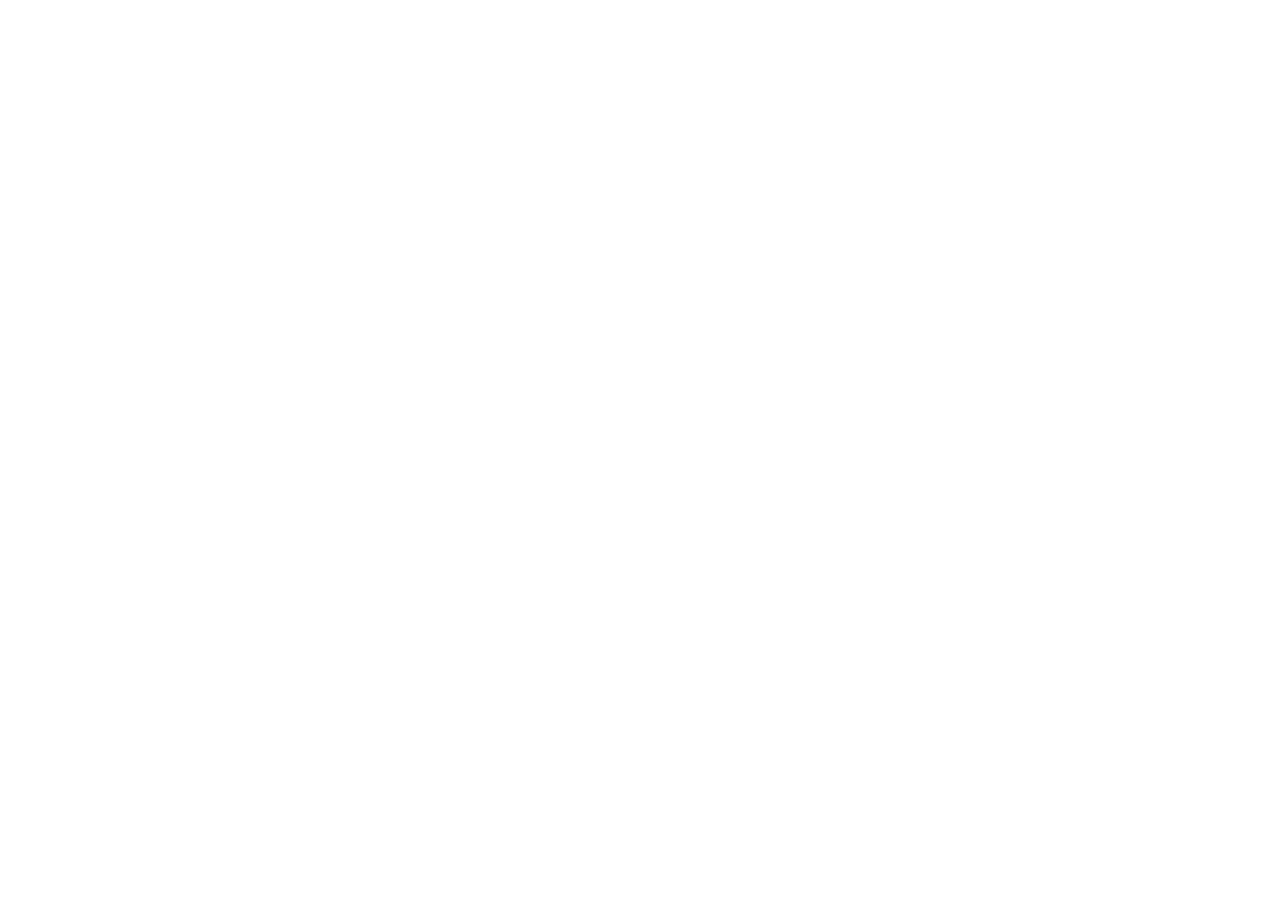
==== index.html @ 0f78da3c "1" ====
<!DOCTYPE html>
<html lang="en">
<head>
    <meta charset="UTF-8">
    <meta name="viewport" content="width=device-width, initial-scale=1.0">
    <title>Document</title>
</head>
<body>
    
</body>
</html>
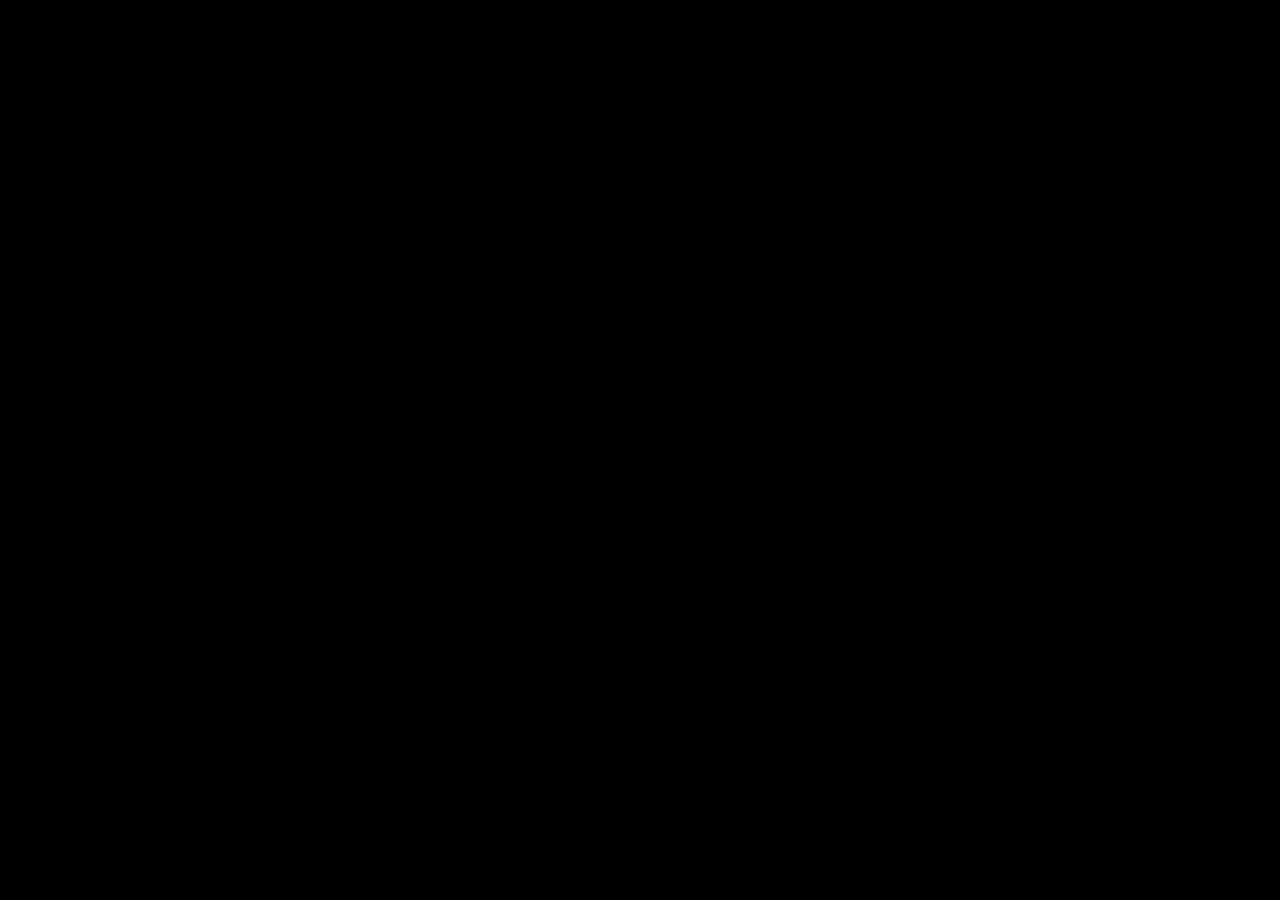
==== commit 417bd37f: "imgs" ====
--- a/index.html
+++ b/index.html
@@ -3,6 +3,7 @@
 <head>
     <meta charset="UTF-8">
     <meta name="viewport" content="width=device-width, initial-scale=1.0">
+    <link rel="stylesheet" href="styles/styles.css" type="text/css">
     <title>Document</title>
 </head>
 <body>
--- a/styles/styles.css
+++ b/styles/styles.css
@@ -0,0 +1,4 @@
+body {
+    background: #000;
+    background-image: url(assets/Board_Game.png);
+}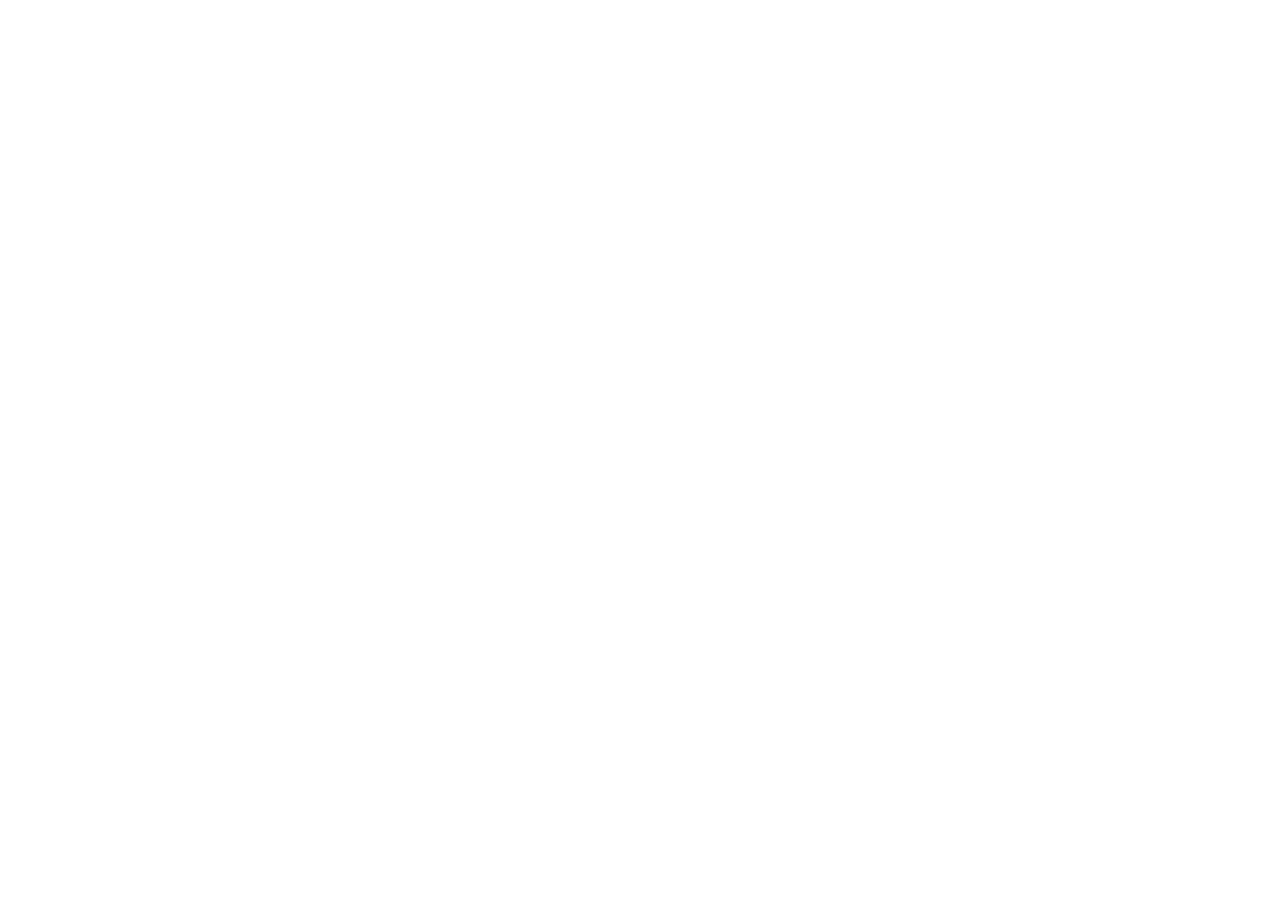
==== commit df60a48a: "0 DAY UPDATE" ====
--- a/index.html
+++ b/index.html
@@ -3,7 +3,6 @@
 <head>
     <meta charset="UTF-8">
     <meta name="viewport" content="width=device-width, initial-scale=1.0">
-    <link rel="stylesheet" href="styles/styles.css" type="text/css">
     <title>Document</title>
 </head>
 <body>
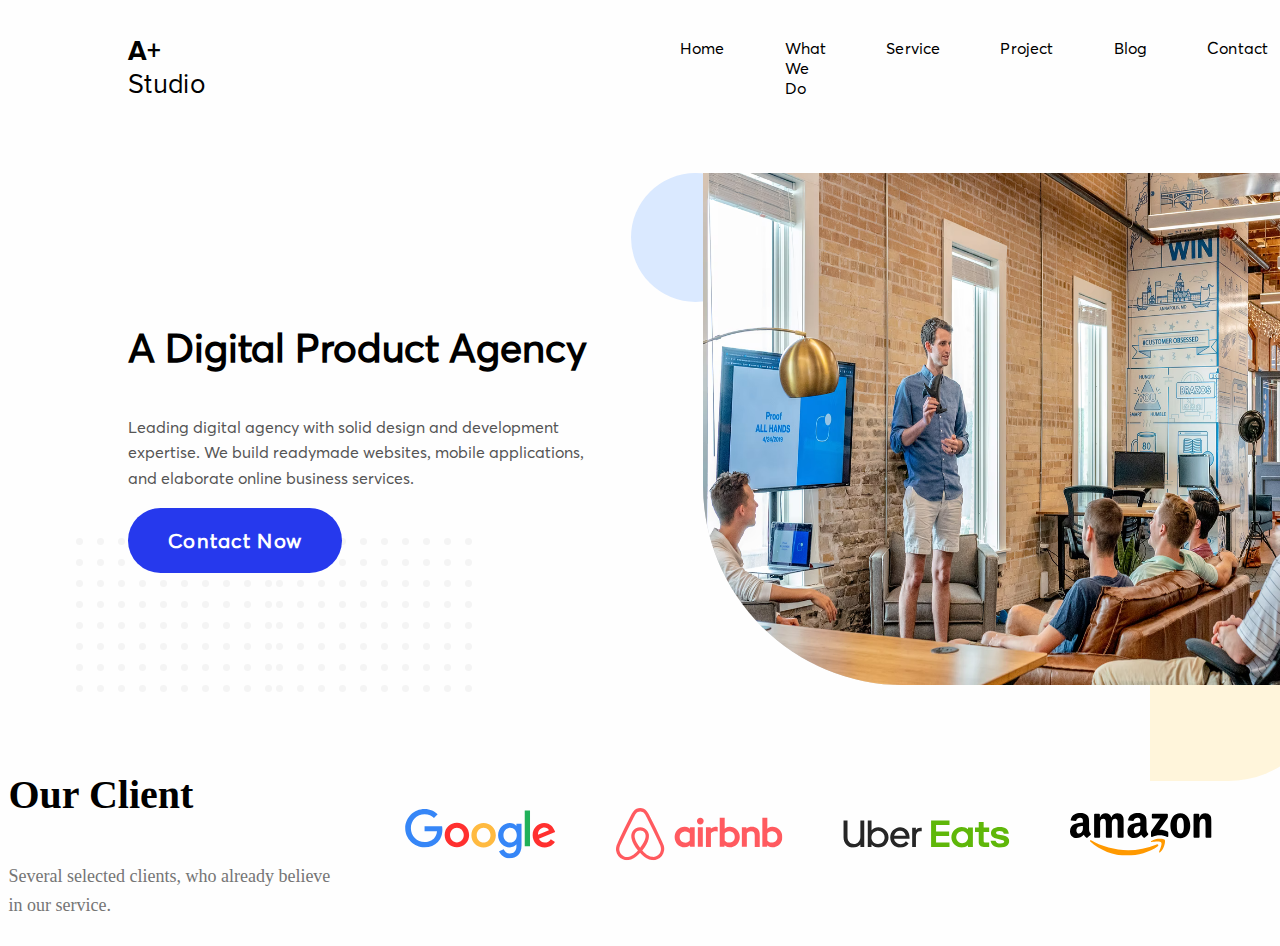
==== commit 0114217c: "Update 1" ====
--- a/index.html
+++ b/index.html
@@ -3,9 +3,211 @@
 <head>
     <meta charset="UTF-8">
     <meta name="viewport" content="width=device-width, initial-scale=1.0">
+    <link rel="stylesheet" href="styles/styles.css" type="text/css">
     <title>Document</title>
 </head>
 <body>
+    <header>
+        <div class="header_conteiner">
+            <p class="studio_name"> Studio</p>
+            <ul class="header_text">
+                <li>Home</li>
+                <li>What We Do</li>
+                <li>Service</li>
+                <li>Project</li>
+                <li>Blog</li>
+                <li>Contact</li>
+            </ul>
+        </div>
+    </header>
+
+    <div class="home">
+        <div class="home_content">
+            <h1 class="home_header">A Digital Product Agency</h1>
+            <p class="home_content_text">Leading digital agency with solid design and development expertise. We build readymade websites, mobile applications, and elaborate online business services.</p>
+            <button class="home_content_button">Contact Now</button>
+            <div class="home_svg">
+                <svg xmlns="http://www.w3.org/2000/svg" width="196" height="154" viewBox="0 0 196 154" fill="none">
+                    <circle cx="3.5" cy="3.5" r="3.5" fill="#F4F4F4"/>
+                    <circle cx="3.5" cy="24.5" r="3.5" fill="#F4F4F4"/>
+                    <circle cx="3.5" cy="45.5" r="3.5" fill="#F4F4F4"/>
+                    <circle cx="3.5" cy="66.5" r="3.5" fill="#F4F4F4"/>
+                    <circle cx="3.5" cy="87.5" r="3.5" fill="#F4F4F4"/>
+                    <circle cx="3.5" cy="108.5" r="3.5" fill="#F4F4F4"/>
+                    <circle cx="3.5" cy="129.5" r="3.5" fill="#F4F4F4"/>
+                    <circle cx="3.5" cy="150.5" r="3.5" fill="#F4F4F4"/>
+                    <circle cx="24.5" cy="3.5" r="3.5" fill="#F4F4F4"/>
+                    <circle cx="24.5" cy="24.5" r="3.5" fill="#F4F4F4"/>
+                    <circle cx="24.5" cy="45.5" r="3.5" fill="#F4F4F4"/>
+                    <circle cx="24.5" cy="66.5" r="3.5" fill="#F4F4F4"/>
+                    <circle cx="24.5" cy="87.5" r="3.5" fill="#F4F4F4"/>
+                    <circle cx="24.5" cy="108.5" r="3.5" fill="#F4F4F4"/>
+                    <circle cx="24.5" cy="129.5" r="3.5" fill="#F4F4F4"/>
+                    <circle cx="24.5" cy="150.5" r="3.5" fill="#F4F4F4"/>
+                    <circle cx="45.5" cy="3.5" r="3.5" fill="#F4F4F4"/>
+                    <circle cx="45.5" cy="24.5" r="3.5" fill="#F4F4F4"/>
+                    <circle cx="45.5" cy="45.5" r="3.5" fill="#F4F4F4"/>
+                    <circle cx="45.5" cy="66.5" r="3.5" fill="#F4F4F4"/>
+                    <circle cx="45.5" cy="87.5" r="3.5" fill="#F4F4F4"/>
+                    <circle cx="45.5" cy="108.5" r="3.5" fill="#F4F4F4"/>
+                    <circle cx="45.5" cy="129.5" r="3.5" fill="#F4F4F4"/>
+                    <circle cx="45.5" cy="150.5" r="3.5" fill="#F4F4F4"/>
+                    <circle cx="66.5" cy="3.5" r="3.5" fill="#F4F4F4"/>
+                    <circle cx="66.5" cy="24.5" r="3.5" fill="#F4F4F4"/>
+                    <circle cx="66.5" cy="45.5" r="3.5" fill="#F4F4F4"/>
+                    <circle cx="66.5" cy="66.5" r="3.5" fill="#F4F4F4"/>
+                    <circle cx="66.5" cy="87.5" r="3.5" fill="#F4F4F4"/>
+                    <circle cx="66.5" cy="108.5" r="3.5" fill="#F4F4F4"/>
+                    <circle cx="66.5" cy="129.5" r="3.5" fill="#F4F4F4"/>
+                    <circle cx="66.5" cy="150.5" r="3.5" fill="#F4F4F4"/>
+                    <circle cx="87.5" cy="3.5" r="3.5" fill="#F4F4F4"/>
+                    <circle cx="87.5" cy="24.5" r="3.5" fill="#F4F4F4"/>
+                    <circle cx="87.5" cy="45.5" r="3.5" fill="#F4F4F4"/>
+                    <circle cx="87.5" cy="66.5" r="3.5" fill="#F4F4F4"/>
+                    <circle cx="87.5" cy="87.5" r="3.5" fill="#F4F4F4"/>
+                    <circle cx="87.5" cy="108.5" r="3.5" fill="#F4F4F4"/>
+                    <circle cx="87.5" cy="129.5" r="3.5" fill="#F4F4F4"/>
+                    <circle cx="87.5" cy="150.5" r="3.5" fill="#F4F4F4"/>
+                    <circle cx="108.5" cy="3.5" r="3.5" fill="#F4F4F4"/>
+                    <circle cx="108.5" cy="24.5" r="3.5" fill="#F4F4F4"/>
+                    <circle cx="108.5" cy="45.5" r="3.5" fill="#F4F4F4"/>
+                    <circle cx="108.5" cy="66.5" r="3.5" fill="#F4F4F4"/>
+                    <circle cx="108.5" cy="87.5" r="3.5" fill="#F4F4F4"/>
+                    <circle cx="108.5" cy="108.5" r="3.5" fill="#F4F4F4"/>
+                    <circle cx="108.5" cy="129.5" r="3.5" fill="#F4F4F4"/>
+                    <circle cx="108.5" cy="150.5" r="3.5" fill="#F4F4F4"/>
+                    <circle cx="129.5" cy="3.5" r="3.5" fill="#F4F4F4"/>
+                    <circle cx="129.5" cy="24.5" r="3.5" fill="#F4F4F4"/>
+                    <circle cx="129.5" cy="45.5" r="3.5" fill="#F4F4F4"/>
+                    <circle cx="129.5" cy="66.5" r="3.5" fill="#F4F4F4"/>
+                    <circle cx="129.5" cy="87.5" r="3.5" fill="#F4F4F4"/>
+                    <circle cx="129.5" cy="108.5" r="3.5" fill="#F4F4F4"/>
+                    <circle cx="129.5" cy="129.5" r="3.5" fill="#F4F4F4"/>
+                    <circle cx="129.5" cy="150.5" r="3.5" fill="#F4F4F4"/>
+                    <circle cx="150.5" cy="3.5" r="3.5" fill="#F4F4F4"/>
+                    <circle cx="150.5" cy="24.5" r="3.5" fill="#F4F4F4"/>
+                    <circle cx="150.5" cy="45.5" r="3.5" fill="#F4F4F4"/>
+                    <circle cx="150.5" cy="66.5" r="3.5" fill="#F4F4F4"/>
+                    <circle cx="150.5" cy="87.5" r="3.5" fill="#F4F4F4"/>
+                    <circle cx="150.5" cy="108.5" r="3.5" fill="#F4F4F4"/>
+                    <circle cx="150.5" cy="129.5" r="3.5" fill="#F4F4F4"/>
+                    <circle cx="150.5" cy="150.5" r="3.5" fill="#F4F4F4"/>
+                    <circle cx="171.5" cy="3.5" r="3.5" fill="#F4F4F4"/>
+                    <circle cx="171.5" cy="24.5" r="3.5" fill="#F4F4F4"/>
+                    <circle cx="171.5" cy="45.5" r="3.5" fill="#F4F4F4"/>
+                    <circle cx="171.5" cy="66.5" r="3.5" fill="#F4F4F4"/>
+                    <circle cx="171.5" cy="87.5" r="3.5" fill="#F4F4F4"/>
+                    <circle cx="171.5" cy="108.5" r="3.5" fill="#F4F4F4"/>
+                    <circle cx="171.5" cy="129.5" r="3.5" fill="#F4F4F4"/>
+                    <circle cx="171.5" cy="150.5" r="3.5" fill="#F4F4F4"/>
+                    <circle cx="192.5" cy="3.5" r="3.5" fill="#F4F4F4"/>
+                    <circle cx="192.5" cy="24.5" r="3.5" fill="#F4F4F4"/>
+                    <circle cx="192.5" cy="45.5" r="3.5" fill="#F4F4F4"/>
+                    <circle cx="192.5" cy="66.5" r="3.5" fill="#F4F4F4"/>
+                    <circle cx="192.5" cy="87.5" r="3.5" fill="#F4F4F4"/>
+                    <circle cx="192.5" cy="108.5" r="3.5" fill="#F4F4F4"/>
+                    <circle cx="192.5" cy="129.5" r="3.5" fill="#F4F4F4"/>
+                    <circle cx="192.5" cy="150.5" r="3.5" fill="#F4F4F4"/>
+                </svg>
+                <svg xmlns="http://www.w3.org/2000/svg" width="196" height="154" viewBox="0 0 196 154" fill="none">
+                    <circle cx="3.5" cy="3.5" r="3.5" fill="#F4F4F4"/>
+                    <circle cx="3.5" cy="24.5" r="3.5" fill="#F4F4F4"/>
+                    <circle cx="3.5" cy="45.5" r="3.5" fill="#F4F4F4"/>
+                    <circle cx="3.5" cy="66.5" r="3.5" fill="#F4F4F4"/>
+                    <circle cx="3.5" cy="87.5" r="3.5" fill="#F4F4F4"/>
+                    <circle cx="3.5" cy="108.5" r="3.5" fill="#F4F4F4"/>
+                    <circle cx="3.5" cy="129.5" r="3.5" fill="#F4F4F4"/>
+                    <circle cx="3.5" cy="150.5" r="3.5" fill="#F4F4F4"/>
+                    <circle cx="24.5" cy="3.5" r="3.5" fill="#F4F4F4"/>
+                    <circle cx="24.5" cy="24.5" r="3.5" fill="#F4F4F4"/>
+                    <circle cx="24.5" cy="45.5" r="3.5" fill="#F4F4F4"/>
+                    <circle cx="24.5" cy="66.5" r="3.5" fill="#F4F4F4"/>
+                    <circle cx="24.5" cy="87.5" r="3.5" fill="#F4F4F4"/>
+                    <circle cx="24.5" cy="108.5" r="3.5" fill="#F4F4F4"/>
+                    <circle cx="24.5" cy="129.5" r="3.5" fill="#F4F4F4"/>
+                    <circle cx="24.5" cy="150.5" r="3.5" fill="#F4F4F4"/>
+                    <circle cx="45.5" cy="3.5" r="3.5" fill="#F4F4F4"/>
+                    <circle cx="45.5" cy="24.5" r="3.5" fill="#F4F4F4"/>
+                    <circle cx="45.5" cy="45.5" r="3.5" fill="#F4F4F4"/>
+                    <circle cx="45.5" cy="66.5" r="3.5" fill="#F4F4F4"/>
+                    <circle cx="45.5" cy="87.5" r="3.5" fill="#F4F4F4"/>
+                    <circle cx="45.5" cy="108.5" r="3.5" fill="#F4F4F4"/>
+                    <circle cx="45.5" cy="129.5" r="3.5" fill="#F4F4F4"/>
+                    <circle cx="45.5" cy="150.5" r="3.5" fill="#F4F4F4"/>
+                    <circle cx="66.5" cy="3.5" r="3.5" fill="#F4F4F4"/>
+                    <circle cx="66.5" cy="24.5" r="3.5" fill="#F4F4F4"/>
+                    <circle cx="66.5" cy="45.5" r="3.5" fill="#F4F4F4"/>
+                    <circle cx="66.5" cy="66.5" r="3.5" fill="#F4F4F4"/>
+                    <circle cx="66.5" cy="87.5" r="3.5" fill="#F4F4F4"/>
+                    <circle cx="66.5" cy="108.5" r="3.5" fill="#F4F4F4"/>
+                    <circle cx="66.5" cy="129.5" r="3.5" fill="#F4F4F4"/>
+                    <circle cx="66.5" cy="150.5" r="3.5" fill="#F4F4F4"/>
+                    <circle cx="87.5" cy="3.5" r="3.5" fill="#F4F4F4"/>
+                    <circle cx="87.5" cy="24.5" r="3.5" fill="#F4F4F4"/>
+                    <circle cx="87.5" cy="45.5" r="3.5" fill="#F4F4F4"/>
+                    <circle cx="87.5" cy="66.5" r="3.5" fill="#F4F4F4"/>
+                    <circle cx="87.5" cy="87.5" r="3.5" fill="#F4F4F4"/>
+                    <circle cx="87.5" cy="108.5" r="3.5" fill="#F4F4F4"/>
+                    <circle cx="87.5" cy="129.5" r="3.5" fill="#F4F4F4"/>
+                    <circle cx="87.5" cy="150.5" r="3.5" fill="#F4F4F4"/>
+                    <circle cx="108.5" cy="3.5" r="3.5" fill="#F4F4F4"/>
+                    <circle cx="108.5" cy="24.5" r="3.5" fill="#F4F4F4"/>
+                    <circle cx="108.5" cy="45.5" r="3.5" fill="#F4F4F4"/>
+                    <circle cx="108.5" cy="66.5" r="3.5" fill="#F4F4F4"/>
+                    <circle cx="108.5" cy="87.5" r="3.5" fill="#F4F4F4"/>
+                    <circle cx="108.5" cy="108.5" r="3.5" fill="#F4F4F4"/>
+                    <circle cx="108.5" cy="129.5" r="3.5" fill="#F4F4F4"/>
+                    <circle cx="108.5" cy="150.5" r="3.5" fill="#F4F4F4"/>
+                    <circle cx="129.5" cy="3.5" r="3.5" fill="#F4F4F4"/>
+                    <circle cx="129.5" cy="24.5" r="3.5" fill="#F4F4F4"/>
+                    <circle cx="129.5" cy="45.5" r="3.5" fill="#F4F4F4"/>
+                    <circle cx="129.5" cy="66.5" r="3.5" fill="#F4F4F4"/>
+                    <circle cx="129.5" cy="87.5" r="3.5" fill="#F4F4F4"/>
+                    <circle cx="129.5" cy="108.5" r="3.5" fill="#F4F4F4"/>
+                    <circle cx="129.5" cy="129.5" r="3.5" fill="#F4F4F4"/>
+                    <circle cx="129.5" cy="150.5" r="3.5" fill="#F4F4F4"/>
+                    <circle cx="150.5" cy="3.5" r="3.5" fill="#F4F4F4"/>
+                    <circle cx="150.5" cy="24.5" r="3.5" fill="#F4F4F4"/>
+                    <circle cx="150.5" cy="45.5" r="3.5" fill="#F4F4F4"/>
+                    <circle cx="150.5" cy="66.5" r="3.5" fill="#F4F4F4"/>
+                    <circle cx="150.5" cy="87.5" r="3.5" fill="#F4F4F4"/>
+                    <circle cx="150.5" cy="108.5" r="3.5" fill="#F4F4F4"/>
+                    <circle cx="150.5" cy="129.5" r="3.5" fill="#F4F4F4"/>
+                    <circle cx="150.5" cy="150.5" r="3.5" fill="#F4F4F4"/>
+                    <circle cx="171.5" cy="3.5" r="3.5" fill="#F4F4F4"/>
+                    <circle cx="171.5" cy="24.5" r="3.5" fill="#F4F4F4"/>
+                    <circle cx="171.5" cy="45.5" r="3.5" fill="#F4F4F4"/>
+                    <circle cx="171.5" cy="66.5" r="3.5" fill="#F4F4F4"/>
+                    <circle cx="171.5" cy="87.5" r="3.5" fill="#F4F4F4"/>
+                    <circle cx="171.5" cy="108.5" r="3.5" fill="#F4F4F4"/>
+                    <circle cx="171.5" cy="129.5" r="3.5" fill="#F4F4F4"/>
+                    <circle cx="171.5" cy="150.5" r="3.5" fill="#F4F4F4"/>
+                    <circle cx="192.5" cy="3.5" r="3.5" fill="#F4F4F4"/>
+                    <circle cx="192.5" cy="24.5" r="3.5" fill="#F4F4F4"/>
+                    <circle cx="192.5" cy="45.5" r="3.5" fill="#F4F4F4"/>
+                    <circle cx="192.5" cy="66.5" r="3.5" fill="#F4F4F4"/>
+                    <circle cx="192.5" cy="87.5" r="3.5" fill="#F4F4F4"/>
+                    <circle cx="192.5" cy="108.5" r="3.5" fill="#F4F4F4"/>
+                    <circle cx="192.5" cy="129.5" r="3.5" fill="#F4F4F4"/>
+                    <circle cx="192.5" cy="150.5" r="3.5" fill="#F4F4F4"/>
+                </svg>
+            </div>            
+        </div>
+        <img src="/assets/Ellipse 85.svg" class="home_circle">
+        <div class="home_rectangle"></div>
+        <img src="/assets/e654cf9f0447fb31b3b0af5898980a81.png" alt="Our emplyees on meating" class="home_img">
+    </div>
+
+    <div class="our_clients">
+        <div class="our_clients_content">
+            <h1 class="our_clients_content_header">Our Client</h1>
+            <p class="our_clients_content_text">Several selected clients, who already believe in our service.</p>
+        </div>
+        <img src="/assets/Google Logo.svg" alt="">
+        <img src="/assets/Airbnb Logo.svg" alt="">
+        <img src="/assets/Uber Eats Logo.svg" alt="">
+        <img src="/assets/Amazon Logo.svg" alt="">
+    </div>
     
 </body>
 </html>--- a/styles/styles.css
+++ b/styles/styles.css
@@ -0,0 +1,181 @@
+@import url(/assets/fonts/Proxima_Nova/stylesheet.css);
+@import url(/assets/fonts/Adverta_Demo/avertademo.css);
+
+body{
+    background-color: #FEFEFE;;
+}
+
+.header_conteiner{
+    display: flex;
+    flex-direction: row;
+    place-items: center;
+}
+
+
+.studio_name{
+    color: #000000;
+    font-family: 'Proxima Nova Rg';
+    font-size: 27.147px;
+    font-style: normal;
+    font-weight: 400;
+    line-height: normal;
+    margin-right: 435px;
+    margin-left: 120px;
+}
+
+.studio_name::before{
+    content: 'A+';
+    font-weight: 700;
+}
+
+.header_text{
+    display: flex;
+    flex-direction: row;
+    list-style: none;
+}
+
+.header_text li{
+    color: #000;
+    font-family: 'Averta Demo';
+    font-size: 16px;
+    font-style: normal;
+    font-weight: 400;
+    line-height: normal;
+    letter-spacing: 0.16px;
+    margin-right: 60px;
+}
+
+.home{
+    margin-top: 45px;
+    margin-left: 68px;
+    display: flex;
+    flex-direction: row;
+}
+
+.home_img{
+    width: 754px;
+    height: 512px;
+    flex-shrink: 0;
+    border-radius: 0px 0px 0px 200px;
+    background: url(<path-to-image>), lightgray 50% / cover no-repeat;
+    margin-left: 104px;
+}
+
+.home_circle{
+    position: absolute;
+    margin-left: 555px;
+    z-index: -1;
+}
+
+.home_rectangle{
+    background-color: #FFF5DB;
+    width: 178px;
+    height: 178px;
+    flex-shrink: 0;
+    border-radius: 0px 0px 100px 0px;
+    position: absolute;
+    margin-top: 430px;
+    margin-left: 1074px;
+    z-index: -1;
+}
+
+.home_content{
+    display: flex;
+    flex-direction: column;
+    padding-top: 123px;
+}
+
+.home_header{
+    color: #000;
+    font-family: 'Averta Demo';
+    font-size: 40px;
+    font-style:normal;
+    font-weight: 900;
+    line-height: normal;
+    padding-left: 52px;
+}
+
+.home_content_text{
+    width: 471px;
+    color: #565656;
+    font-family: 'Averta Demo';
+    font-size: 16px;
+    font-style: normal;
+    font-weight: 400;
+    line-height: 160%;
+    padding-left: 52px;
+}
+
+.home_content_button{
+    /*button prop*/
+    width: fit-content;
+    height: 65px;
+    display: inline-flex;
+    padding: 20px 40px;
+    justify-content: center;
+    align-items: center;
+    gap: 10px;
+    border-radius: 60px;
+    background: #2639ED;
+    border: 0px;
+
+    /*text prop*/
+    color: #FFF;
+    font-family: 'Averta Demo';
+    font-size: 20px;
+    font-style: normal;
+    font-weight: bold;
+    line-height: normal;
+    letter-spacing: 1.3px;
+    text-align: center;
+    margin-left: 52px;
+
+}
+
+.home_svg{
+    position: relative;
+    top: -35px;
+    z-index: -1;
+}
+
+.our_clients{
+    display: flex;
+    flex-direction: row;
+    justify-content: center;
+    align-items: center;
+    
+}
+
+.our_clients_content{
+    display: flex;
+    flex-direction: column;
+
+}
+
+.our_clients_content_header{
+    color: #000;
+    font-family: Averta Demo PE Cutted Demo;
+    font-size: 40px;
+    font-style: normal;
+    font-weight: bold;
+    line-height: normal;
+    margin-top: 40px;
+}
+
+.our_clients_content_text{
+    width: 336px;
+    color: #757575;
+    font-family: Averta Demo PE Cutted Demo;
+    font-size: 18px;
+    font-style: normal;
+    font-weight: 400;
+    line-height: 160%; 
+}
+
+.our_clients img{
+    padding-right: 60px;
+}
+
+.our_clients div{
+    padding-right: 60px;
+}